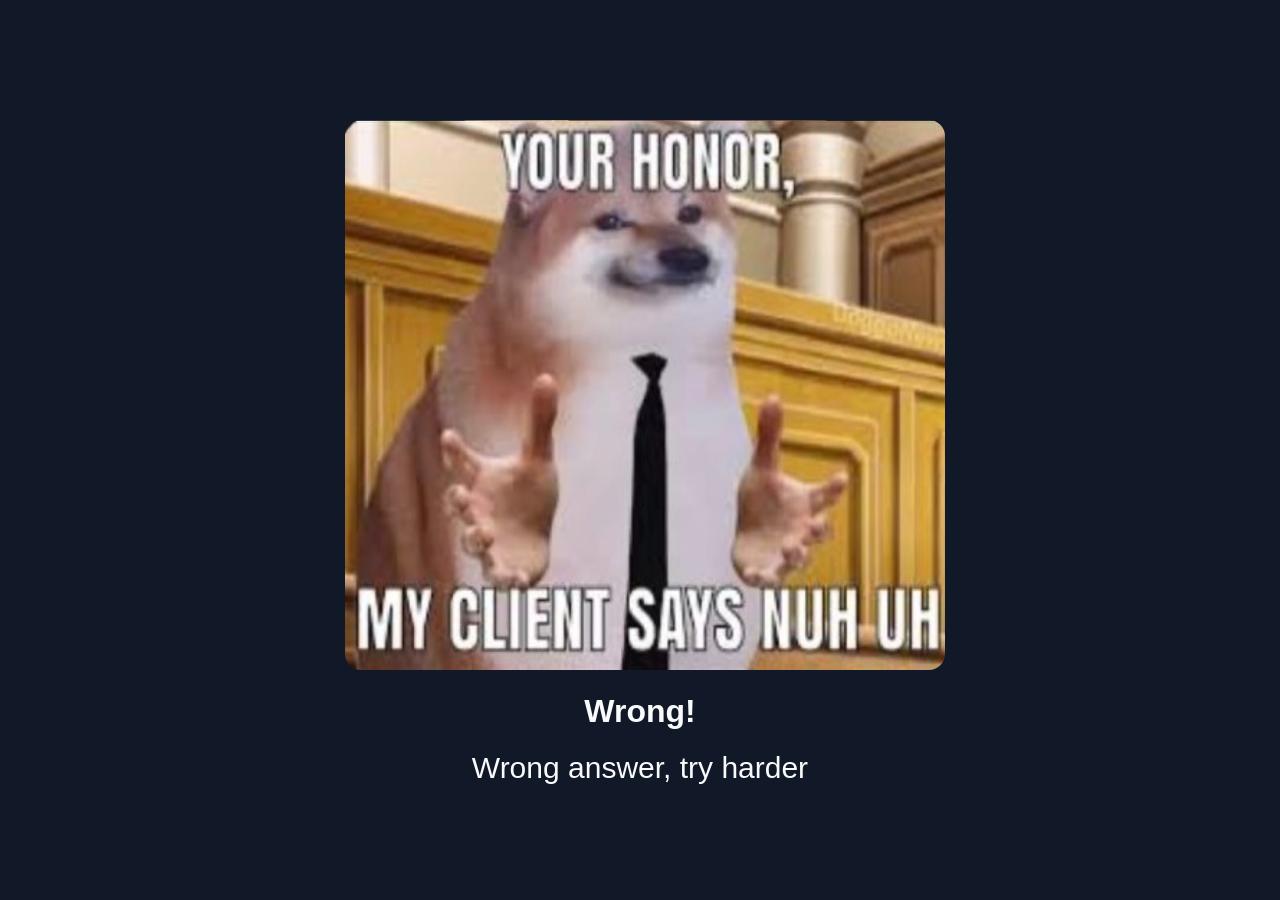
==== wrong2.html @ f4e76a60 "add wrong answers pages" ====
<!doctype html>
<html lang="en">
  <head>
    <meta charset="UTF-8" />
    <meta name="viewport" content="width=device-width, initial-scale=1.0" />
    <title>Wrong Answer</title>
    <style>
      body {
        margin: 0;
        font-family: Arial, sans-serif;
        background: #111827;
        color: #f9fafb;
        display: flex;
        align-items: center;
        justify-content: center;
        min-height: 100vh;
      }

      .screen {
        text-align: center;
        padding: 32px;
        max-width: 600px;
      }
      span {
        height: 2em;
        vertical-align: middle;
      }

      .image-box img {
        display: block;
        border-radius: 16px;
        margin: 5px;
        height: 550px;
        width: 600px;
        display: flex;
        align-items: center;
        justify-content: center;
      }

      span:hover {
        color: rgba(255, 0, 0, 0.5);
        font-size: 100px;
      }

      p {
        margin: 0;
        font-size: 30px;
        display: flex;
        align-items: center;
        justify-content: center;
      }
    </style>
  </head>
  <body>
    <div class="screen">
      <div class="image-box">
        <img src="/assets/wrong2.jpeg" height="100%" margin="5px" />
      </div>
      <h1><span>Wrong!</span></h1>
      <p>Wrong answer, try harder</p>
    </div>
  </body>
</html>
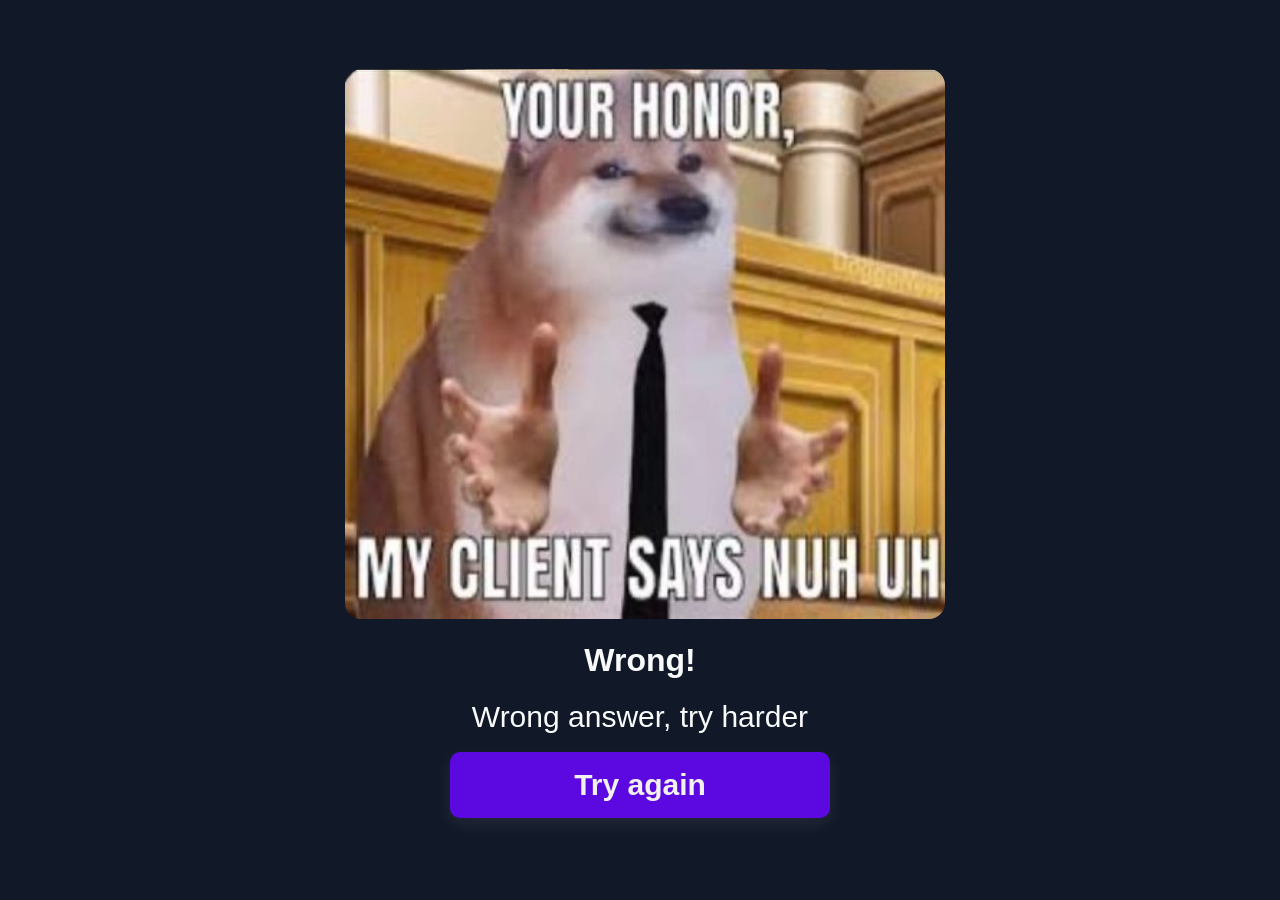
==== commit 0bdd4689: "add try again buttons" ====
--- a/wrong2.html
+++ b/wrong2.html
@@ -49,6 +49,29 @@
         align-items: center;
         justify-content: center;
       }
+      .button {
+        display: block;
+        width: min(80%, 340px);
+        margin: 18px auto;
+        padding: 16px 20px;
+        background-color: #5b09e0;
+        color: #f2f1f1;
+        text-decoration: none;
+        border-radius: 10px;
+        font-weight: 700;
+        font-size: 30px;
+        transition:
+          transform 0.2s ease,
+          background-color 0.2s ease,
+          box-shadow 0.2s ease;
+        box-shadow: 0 6px 18px rgba(255, 255, 255, 0.08);
+      }
+
+      .button:hover {
+        background-color: #9569dc;
+        transform: translateY(-1px);
+        box-shadow: 0 10px 22px rgba(255, 255, 255, 0.12);
+      }
     </style>
   </head>
   <body>
@@ -58,6 +81,7 @@
       </div>
       <h1><span>Wrong!</span></h1>
       <p>Wrong answer, try harder</p>
+      <a class="button" href="room2.html">Try again</a>
     </div>
   </body>
 </html>
